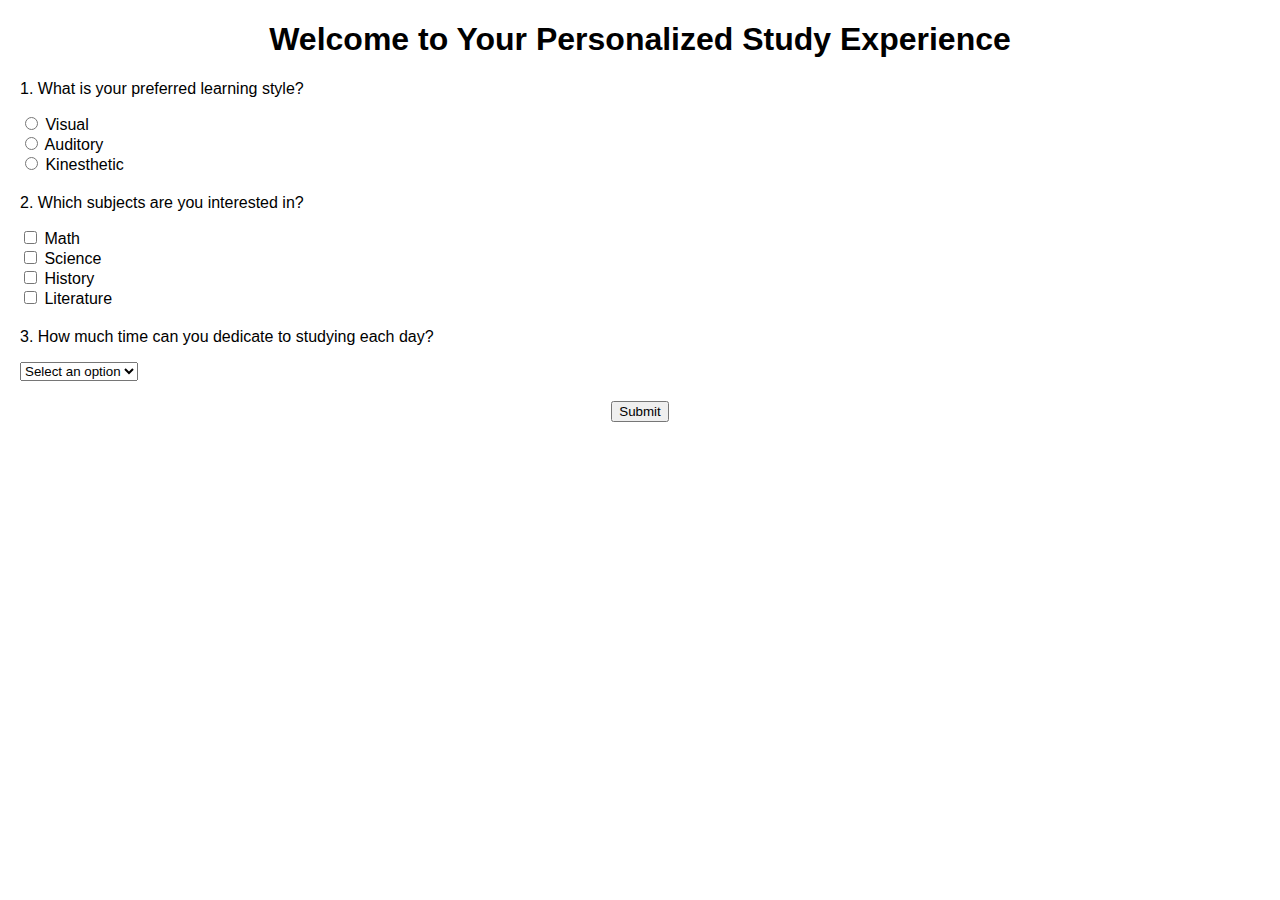
==== index.html @ b5ac8d74 "Initial commit with personalized study tool code" ====
<!-- index.html -->
<!DOCTYPE html>
<html lang="en">
<head>
  <meta charset="UTF-8">
  <title>Personalized Study Tool Test</title>
  <link rel="stylesheet" href="styles.css">
</head>
<body>
  <h1>Welcome to Your Personalized Study Experience</h1>
  <form id="userTest">
    <!-- Question 1 -->
    <div class="question">
      <p>1. What is your preferred learning style?</p>
      <label><input type="radio" name="learningStyle" value="Visual" required> Visual</label><br>
      <label><input type="radio" name="learningStyle" value="Auditory"> Auditory</label><br>
      <label><input type="radio" name="learningStyle" value="Kinesthetic"> Kinesthetic</label>
    </div>

    <!-- Question 2 -->
    <div class="question">
      <p>2. Which subjects are you interested in?</p>
      <label><input type="checkbox" name="subjects" value="Math"> Math</label><br>
      <label><input type="checkbox" name="subjects" value="Science"> Science</label><br>
      <label><input type="checkbox" name="subjects" value="History"> History</label><br>
      <label><input type="checkbox" name="subjects" value="Literature"> Literature</label>
    </div>

    <!-- Question 3 -->
    <div class="question">
      <p>3. How much time can you dedicate to studying each day?</p>
      <select name="studyTime" required>
        <option value="" disabled selected>Select an option</option>
        <option value="30">30 minutes</option>
        <option value="60">1 hour</option>
        <option value="90">1.5 hours</option>
        <option value="120">2 hours</option>
      </select>
    </div>

    <!-- Submit Button -->
    <button type="submit">Submit</button>
  </form>

  <script src="script.js"></script>
</body>
</html>
---- styles.css ----
/* styles.css */
body {
    font-family: Arial, sans-serif;
    margin: 20px;
  }
  
  h1 {
    text-align: center;
  }
  
  .question {
    margin-bottom: 20px;
  }
  
  button {
    display: block;
    margin: 0 auto;
  }
  
  .flashcard, .notes, .quiz {
    border: 1px solid #ccc;
    padding: 15px;
    margin-bottom: 10px;
  }
  
  .notes {
    background-color: #f9f9f9;
  }
  
  .quiz-question {
    margin-bottom: 10px;
  }
  
  .quiz-option {
    margin-left: 20px;
  }
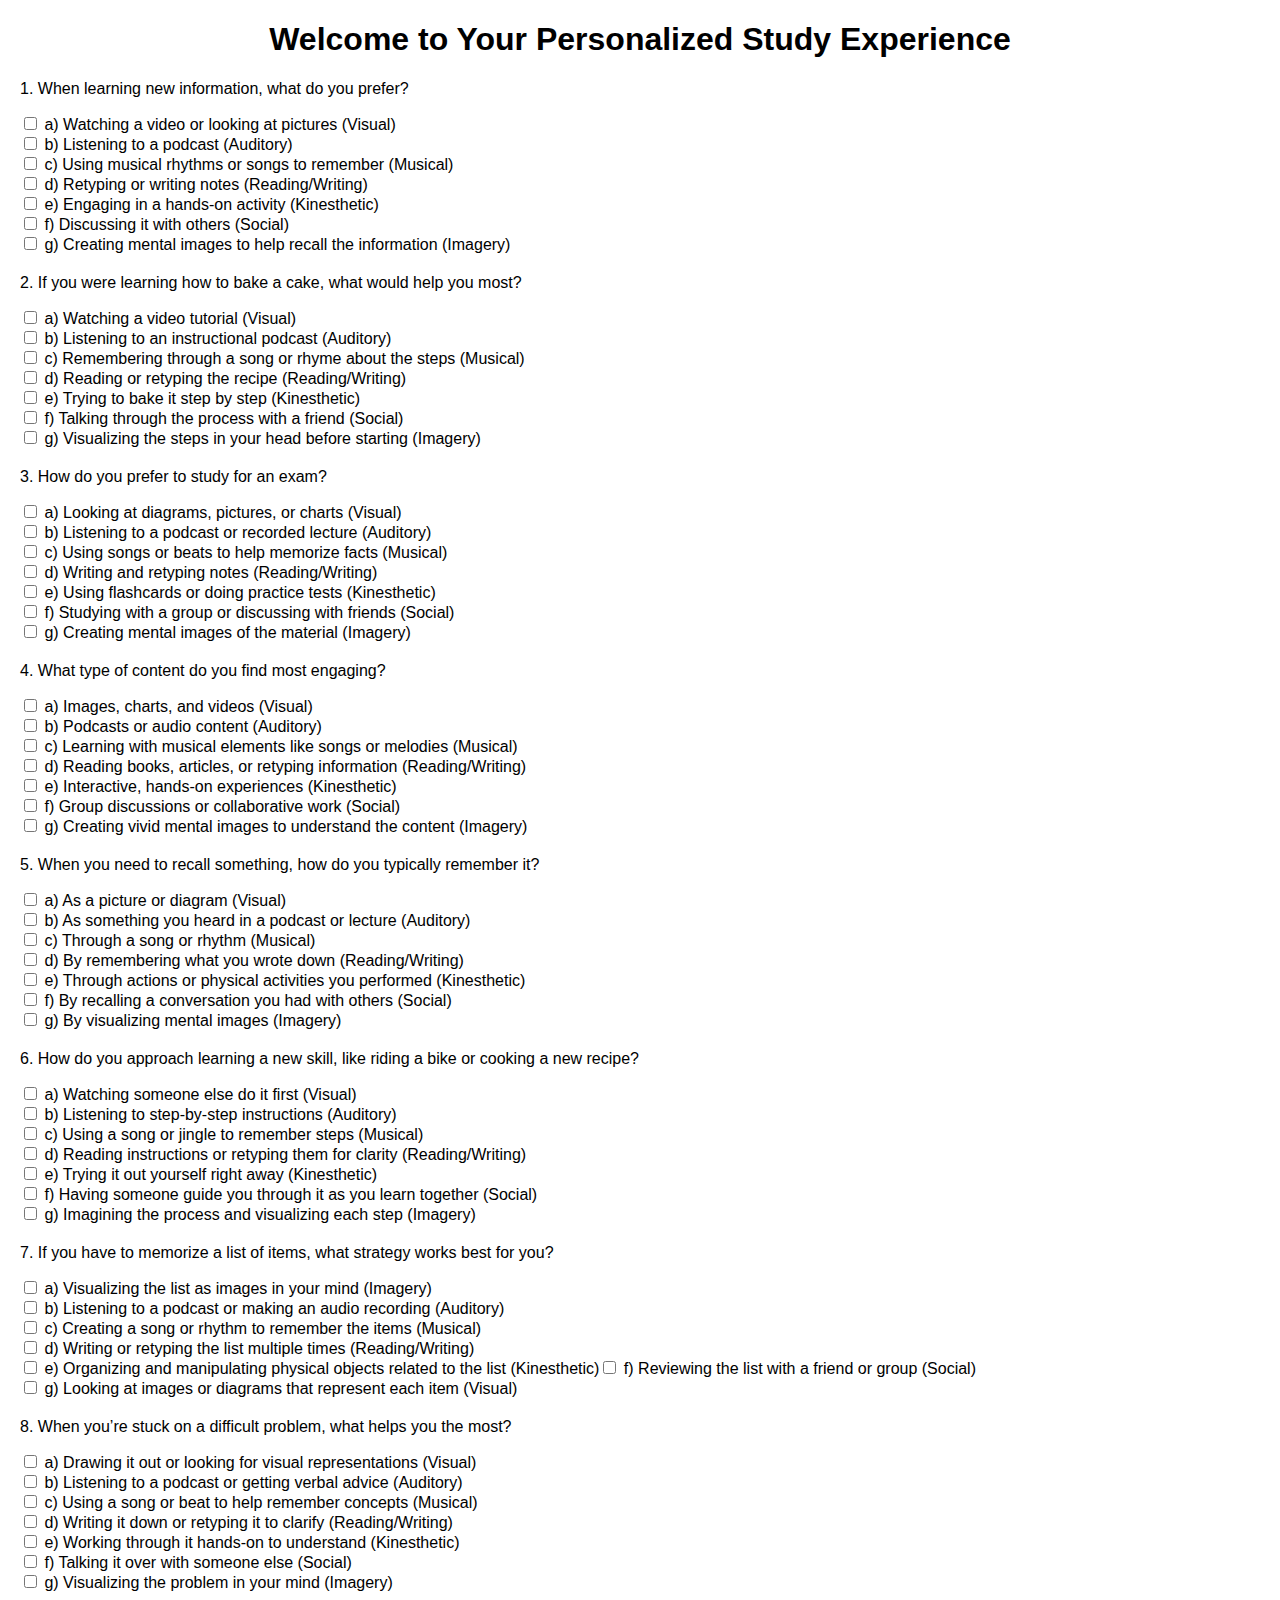
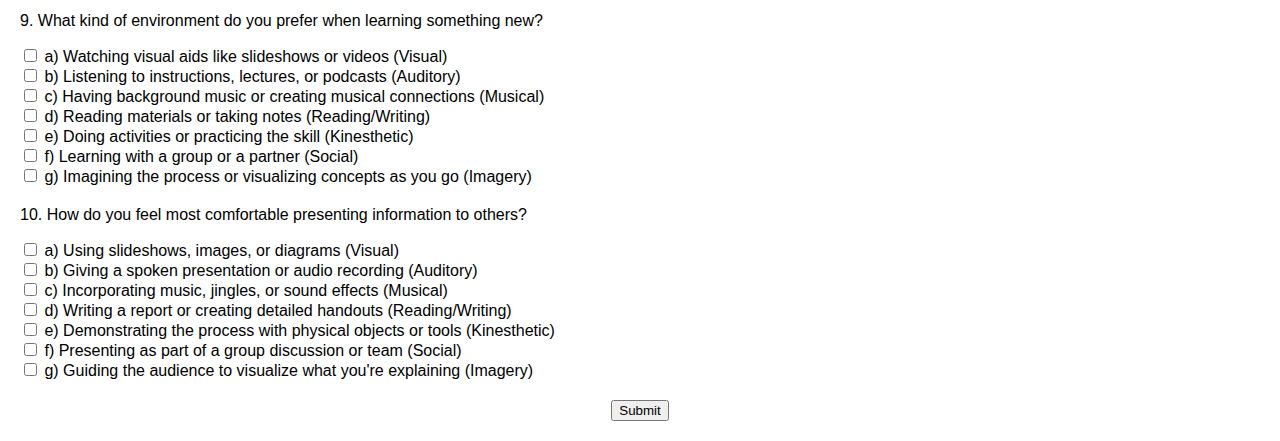
==== commit 71132ae9: "commit successful" ====
--- a/index.html
+++ b/index.html
@@ -1,47 +1,141 @@
-<!-- index.html -->
+
 <!DOCTYPE html>
 <html lang="en">
 <head>
   <meta charset="UTF-8">
+  <meta name="viewport" content="width=device-width, initial-scale=1.0">
   <title>Personalized Study Tool Test</title>
   <link rel="stylesheet" href="styles.css">
 </head>
 <body>
   <h1>Welcome to Your Personalized Study Experience</h1>
   <form id="userTest">
+    
     <!-- Question 1 -->
     <div class="question">
-      <p>1. What is your preferred learning style?</p>
-      <label><input type="radio" name="learningStyle" value="Visual" required> Visual</label><br>
-      <label><input type="radio" name="learningStyle" value="Auditory"> Auditory</label><br>
-      <label><input type="radio" name="learningStyle" value="Kinesthetic"> Kinesthetic</label>
+      <p>1. When learning new information, what do you prefer?</p>
+      <label><input type="checkbox" name="learningStyle" value="Visual"> a) Watching a video or looking at pictures (Visual)</label><br>
+      <label><input type="checkbox" name="learningStyle" value="Auditory"> b) Listening to a podcast (Auditory)</label><br>
+      <label><input type="checkbox" name="learningStyle" value="Musical"> c) Using musical rhythms or songs to remember (Musical)</label><br>
+      <label><input type="checkbox" name="learningStyle" value="Reading/Writing"> d) Retyping or writing notes (Reading/Writing)</label><br>
+      <label><input type="checkbox" name="learningStyle" value="Kinesthetic"> e) Engaging in a hands-on activity (Kinesthetic)</label><br>
+      <label><input type="checkbox" name="learningStyle" value="Social"> f) Discussing it with others (Social)</label><br>
+      <label><input type="checkbox" name="learningStyle" value="Imagery"> g) Creating mental images to help recall the information (Imagery)</label><br>
     </div>
 
     <!-- Question 2 -->
     <div class="question">
-      <p>2. Which subjects are you interested in?</p>
-      <label><input type="checkbox" name="subjects" value="Math"> Math</label><br>
-      <label><input type="checkbox" name="subjects" value="Science"> Science</label><br>
-      <label><input type="checkbox" name="subjects" value="History"> History</label><br>
-      <label><input type="checkbox" name="subjects" value="Literature"> Literature</label>
+      <p>2. If you were learning how to bake a cake, what would help you most?</p>
+      <label><input type="checkbox" name="learningStyle" value="Visual"> a) Watching a video tutorial (Visual)</label><br>
+      <label><input type="checkbox" name="learningStyle" value="Auditory"> b) Listening to an instructional podcast (Auditory)</label><br>
+      <label><input type="checkbox" name="learningStyle" value="Musical"> c) Remembering through a song or rhyme about the steps (Musical)</label><br>
+      <label><input type="checkbox" name="learningStyle" value="Reading/Writing"> d) Reading or retyping the recipe (Reading/Writing)</label><br>
+      <label><input type="checkbox" name="learningStyle" value="Kinesthetic"> e) Trying to bake it step by step (Kinesthetic)</label><br>
+      <label><input type="checkbox" name="learningStyle" value="Social"> f) Talking through the process with a friend (Social)</label><br>
+      <label><input type="checkbox" name="learningStyle" value="Imagery"> g) Visualizing the steps in your head before starting (Imagery)</label><br>
     </div>
 
     <!-- Question 3 -->
     <div class="question">
-      <p>3. How much time can you dedicate to studying each day?</p>
-      <select name="studyTime" required>
-        <option value="" disabled selected>Select an option</option>
-        <option value="30">30 minutes</option>
-        <option value="60">1 hour</option>
-        <option value="90">1.5 hours</option>
-        <option value="120">2 hours</option>
-      </select>
+      <p>3. How do you prefer to study for an exam?</p>
+      <label><input type="checkbox" name="learningStyle" value="Visual"> a) Looking at diagrams, pictures, or charts (Visual)</label><br>
+      <label><input type="checkbox" name="learningStyle" value="Auditory"> b) Listening to a podcast or recorded lecture (Auditory)</label><br>
+      <label><input type="checkbox" name="learningStyle" value="Musical"> c) Using songs or beats to help memorize facts (Musical)</label><br>
+      <label><input type="checkbox" name="learningStyle" value="Reading/Writing"> d) Writing and retyping notes (Reading/Writing)</label><br>
+      <label><input type="checkbox" name="learningStyle" value="Kinesthetic"> e) Using flashcards or doing practice tests (Kinesthetic)</label><br>
+      <label><input type="checkbox" name="learningStyle" value="Social"> f) Studying with a group or discussing with friends (Social)</label><br>
+      <label><input type="checkbox" name="learningStyle" value="Imagery"> g) Creating mental images of the material (Imagery)</label><br>
     </div>
 
-    <!-- Submit Button -->
-    <button type="submit">Submit</button>
-  </form>
+    <!-- Question 4 -->
+    <div class="question">
+      <p>4. What type of content do you find most engaging?</p>
+      <label><input type="checkbox" name="learningStyle" value="Visual"> a) Images, charts, and videos (Visual)</label><br>
+      <label><input type="checkbox" name="learningStyle" value="Auditory"> b) Podcasts or audio content (Auditory)</label><br>
+      <label><input type="checkbox" name="learningStyle" value="Musical"> c) Learning with musical elements like songs or melodies (Musical)</label><br>
+      <label><input type="checkbox" name="learningStyle" value="Reading/Writing"> d) Reading books, articles, or retyping information (Reading/Writing)</label><br>
+      <label><input type="checkbox" name="learningStyle" value="Kinesthetic"> e) Interactive, hands-on experiences (Kinesthetic)</label><br>
+      <label><input type="checkbox" name="learningStyle" value="Social"> f) Group discussions or collaborative work (Social)</label><br>
+      <label><input type="checkbox" name="learningStyle" value="Imagery"> g) Creating vivid mental images to understand the content (Imagery)</label><br>
+    </div>
 
-  <script src="script.js"></script>
-</body>
-</html>
+    <!-- Question 5 -->
+    <div class="question">
+      <p>5. When you need to recall something, how do you typically remember it?</p>
+      <label><input type="checkbox" name="learningStyle" value="Visual"> a) As a picture or diagram (Visual)</label><br>
+      <label><input type="checkbox" name="learningStyle" value="Auditory"> b) As something you heard in a podcast or lecture (Auditory)</label><br>
+      <label><input type="checkbox" name="learningStyle" value="Musical"> c) Through a song or rhythm (Musical)</label><br>
+      <label><input type="checkbox" name="learningStyle" value="Reading/Writing"> d) By remembering what you wrote down (Reading/Writing)</label><br>
+      <label><input type="checkbox" name="learningStyle" value="Kinesthetic"> e) Through actions or physical activities you performed (Kinesthetic)</label><br>
+      <label><input type="checkbox" name="learningStyle" value="Social"> f) By recalling a conversation you had with others (Social)</label><br>
+      <label><input type="checkbox" name="learningStyle" value="Imagery"> g) By visualizing mental images (Imagery)</label><br>
+    </div>
+
+    <!-- Question 6 -->
+    <div class="question">
+      <p>6. How do you approach learning a new skill, like riding a bike or cooking a new recipe?</p>
+      <label><input type="checkbox" name="learningStyle" value="Visual"> a) Watching someone else do it first (Visual)</label><br>
+      <label><input type="checkbox" name="learningStyle" value="Auditory"> b) Listening to step-by-step instructions (Auditory)</label><br>
+      <label><input type="checkbox" name="learningStyle" value="Musical"> c) Using a song or jingle to remember steps (Musical)</label><br>
+      <label><input type="checkbox" name="learningStyle" value="Reading/Writing"> d) Reading instructions or retyping them for clarity (Reading/Writing)</label><br>
+      <label><input type="checkbox" name="learningStyle" value="Kinesthetic"> e) Trying it out yourself right away (Kinesthetic)</label><br>
+      <label><input type="checkbox" name="learningStyle" value="Social"> f) Having someone guide you through it as you learn together (Social)</label><br>
+      <label><input type="checkbox" name="learningStyle" value="Imagery"> g) Imagining the process and visualizing each step (Imagery)</label><br>
+    </div>
+
+    <!-- Question 7 -->
+    <div class="question">
+      <p>7. If you have to memorize a list of items, what strategy works best for you?</p>
+      <label><input type="checkbox" name="learningStyle" value="Imagery"> a) Visualizing the list as images in your mind (Imagery)</label><br>
+      <label><input type="checkbox" name="learningStyle" value="Auditory"> b) Listening to a podcast or making an audio recording (Auditory)</label><br>
+      <label><input type="checkbox" name="learningStyle" value="Musical"> c) Creating a song or rhythm to remember the items (Musical)</label><br>
+      <label><input type="checkbox" name="learningStyle" value="Reading/Writing"> d) Writing or retyping the list multiple times (Reading/Writing)</label><br>
+      <label><input type="checkbox" name="learningStyle" value="Kinesthetic"> e) Organizing and manipulating physical objects related to the list (Kinesthetic)</
+        <label><input type="checkbox" name="learningStyle" value="Social"> f) Reviewing the list with a friend or group (Social)</label><br>
+        <label><input type="checkbox" name="learningStyle" value="Visual"> g) Looking at images or diagrams that represent each item (Visual)</label><br>
+      </div>
+  
+      <!-- Question 8 -->
+      <div class="question">
+        <p>8. When you’re stuck on a difficult problem, what helps you the most?</p>
+        <label><input type="checkbox" name="learningStyle" value="Visual"> a) Drawing it out or looking for visual representations (Visual)</label><br>
+        <label><input type="checkbox" name="learningStyle" value="Auditory"> b) Listening to a podcast or getting verbal advice (Auditory)</label><br>
+        <label><input type="checkbox" name="learningStyle" value="Musical"> c) Using a song or beat to help remember concepts (Musical)</label><br>
+        <label><input type="checkbox" name="learningStyle" value="Reading/Writing"> d) Writing it down or retyping it to clarify (Reading/Writing)</label><br>
+        <label><input type="checkbox" name="learningStyle" value="Kinesthetic"> e) Working through it hands-on to understand (Kinesthetic)</label><br>
+        <label><input type="checkbox" name="learningStyle" value="Social"> f) Talking it over with someone else (Social)</label><br>
+        <label><input type="checkbox" name="learningStyle" value="Imagery"> g) Visualizing the problem in your mind (Imagery)</label><br>
+      </div>
+  
+      <!-- Question 9 -->
+      <div class="question">
+        <p>9. What kind of environment do you prefer when learning something new?</p>
+        <label><input type="checkbox" name="learningStyle" value="Visual"> a) Watching visual aids like slideshows or videos (Visual)</label><br>
+        <label><input type="checkbox" name="learningStyle" value="Auditory"> b) Listening to instructions, lectures, or podcasts (Auditory)</label><br>
+        <label><input type="checkbox" name="learningStyle" value="Musical"> c) Having background music or creating musical connections (Musical)</label><br>
+        <label><input type="checkbox" name="learningStyle" value="Reading/Writing"> d) Reading materials or taking notes (Reading/Writing)</label><br>
+        <label><input type="checkbox" name="learningStyle" value="Kinesthetic"> e) Doing activities or practicing the skill (Kinesthetic)</label><br>
+        <label><input type="checkbox" name="learningStyle" value="Social"> f) Learning with a group or a partner (Social)</label><br>
+        <label><input type="checkbox" name="learningStyle" value="Imagery"> g) Imagining the process or visualizing concepts as you go (Imagery)</label><br>
+      </div>
+  
+      <!-- Question 10 -->
+      <div class="question">
+        <p>10. How do you feel most comfortable presenting information to others?</p>
+        <label><input type="checkbox" name="learningStyle" value="Visual"> a) Using slideshows, images, or diagrams (Visual)</label><br>
+        <label><input type="checkbox" name="learningStyle" value="Auditory"> b) Giving a spoken presentation or audio recording (Auditory)</label><br>
+        <label><input type="checkbox" name="learningStyle" value="Musical"> c) Incorporating music, jingles, or sound effects (Musical)</label><br>
+        <label><input type="checkbox" name="learningStyle" value="Reading/Writing"> d) Writing a report or creating detailed handouts (Reading/Writing)</label><br>
+        <label><input type="checkbox" name="learningStyle" value="Kinesthetic"> e) Demonstrating the process with physical objects or tools (Kinesthetic)</label><br>
+        <label><input type="checkbox" name="learningStyle" value="Social"> f) Presenting as part of a group discussion or team (Social)</label><br>
+        <label><input type="checkbox" name="learningStyle" value="Imagery"> g) Guiding the audience to visualize what you're explaining (Imagery)</label><br>
+      </div>
+  
+      <!-- Submit Button -->
+      <button type="submit">Submit</button>
+    </form>
+  
+    <script src="script.js"></script>
+  </body>
+  </html>
+  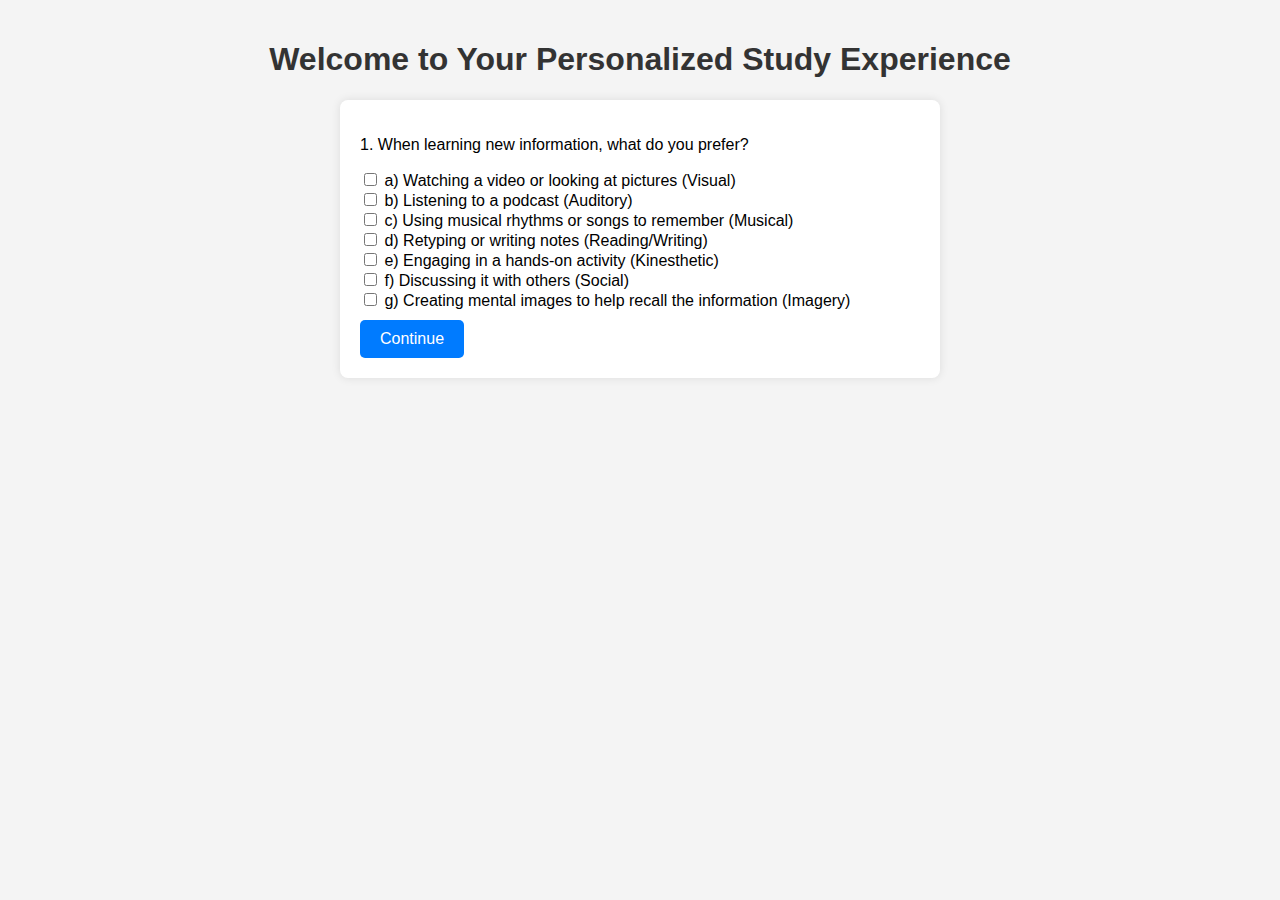
==== commit 05e911f5: "commit success" ====
--- a/index.html
+++ b/index.html
@@ -1,141 +1,150 @@
-
 <!DOCTYPE html>
 <html lang="en">
+
 <head>
   <meta charset="UTF-8">
   <meta name="viewport" content="width=device-width, initial-scale=1.0">
   <title>Personalized Study Tool Test</title>
-  <link rel="stylesheet" href="styles.css">
+  <link rel="stylesheet" href="html.css"> <!-- Link to your CSS file -->
 </head>
+
 <body>
   <h1>Welcome to Your Personalized Study Experience</h1>
   <form id="userTest">
     
     <!-- Question 1 -->
-    <div class="question">
+    <div id="question1" class="question">
       <p>1. When learning new information, what do you prefer?</p>
-      <label><input type="checkbox" name="learningStyle" value="Visual"> a) Watching a video or looking at pictures (Visual)</label><br>
-      <label><input type="checkbox" name="learningStyle" value="Auditory"> b) Listening to a podcast (Auditory)</label><br>
-      <label><input type="checkbox" name="learningStyle" value="Musical"> c) Using musical rhythms or songs to remember (Musical)</label><br>
-      <label><input type="checkbox" name="learningStyle" value="Reading/Writing"> d) Retyping or writing notes (Reading/Writing)</label><br>
-      <label><input type="checkbox" name="learningStyle" value="Kinesthetic"> e) Engaging in a hands-on activity (Kinesthetic)</label><br>
-      <label><input type="checkbox" name="learningStyle" value="Social"> f) Discussing it with others (Social)</label><br>
-      <label><input type="checkbox" name="learningStyle" value="Imagery"> g) Creating mental images to help recall the information (Imagery)</label><br>
+      <label><input type="checkbox" name="learningStyle1" value="Visual"> a) Watching a video or looking at pictures (Visual)</label><br>
+      <label><input type="checkbox" name="learningStyle1" value="Auditory"> b) Listening to a podcast (Auditory)</label><br>
+      <label><input type="checkbox" name="learningStyle1" value="Musical"> c) Using musical rhythms or songs to remember (Musical)</label><br>
+      <label><input type="checkbox" name="learningStyle1" value="Reading/Writing"> d) Retyping or writing notes (Reading/Writing)</label><br>
+      <label><input type="checkbox" name="learningStyle1" value="Kinesthetic"> e) Engaging in a hands-on activity (Kinesthetic)</label><br>
+      <label><input type="checkbox" name="learningStyle1" value="Social"> f) Discussing it with others (Social)</label><br>
+      <label><input type="checkbox" name="learningStyle1" value="Imagery"> g) Creating mental images to help recall the information (Imagery)</label><br>
+      <button type="button" class="continue-btn" onclick="nextQuestion(2)">Continue</button>
     </div>
 
     <!-- Question 2 -->
-    <div class="question">
+    <div id="question2" class="question" style="display:none;">
       <p>2. If you were learning how to bake a cake, what would help you most?</p>
-      <label><input type="checkbox" name="learningStyle" value="Visual"> a) Watching a video tutorial (Visual)</label><br>
-      <label><input type="checkbox" name="learningStyle" value="Auditory"> b) Listening to an instructional podcast (Auditory)</label><br>
-      <label><input type="checkbox" name="learningStyle" value="Musical"> c) Remembering through a song or rhyme about the steps (Musical)</label><br>
-      <label><input type="checkbox" name="learningStyle" value="Reading/Writing"> d) Reading or retyping the recipe (Reading/Writing)</label><br>
-      <label><input type="checkbox" name="learningStyle" value="Kinesthetic"> e) Trying to bake it step by step (Kinesthetic)</label><br>
-      <label><input type="checkbox" name="learningStyle" value="Social"> f) Talking through the process with a friend (Social)</label><br>
-      <label><input type="checkbox" name="learningStyle" value="Imagery"> g) Visualizing the steps in your head before starting (Imagery)</label><br>
+      <label><input type="checkbox" name="learningStyle2" value="Visual"> a) Watching a video tutorial (Visual)</label><br>
+      <label><input type="checkbox" name="learningStyle2" value="Auditory"> b) Listening to an instructional podcast (Auditory)</label><br>
+      <label><input type="checkbox" name="learningStyle2" value="Musical"> c) Remembering through a song or rhyme about the steps (Musical)</label><br>
+      <label><input type="checkbox" name="learningStyle2" value="Reading/Writing"> d) Reading or retyping the recipe (Reading/Writing)</label><br>
+      <label><input type="checkbox" name="learningStyle2" value="Kinesthetic"> e) Trying to bake it step by step (Kinesthetic)</label><br>
+      <label><input type="checkbox" name="learningStyle2" value="Social"> f) Talking through the process with a friend (Social)</label><br>
+      <label><input type="checkbox" name="learningStyle2" value="Imagery"> g) Visualizing the steps in your head before starting (Imagery)</label><br>
+      <button type="button" class="continue-btn" onclick="nextQuestion(3)">Continue</button>
     </div>
 
     <!-- Question 3 -->
-    <div class="question">
+    <div id="question3" class="question" style="display:none;">
       <p>3. How do you prefer to study for an exam?</p>
-      <label><input type="checkbox" name="learningStyle" value="Visual"> a) Looking at diagrams, pictures, or charts (Visual)</label><br>
-      <label><input type="checkbox" name="learningStyle" value="Auditory"> b) Listening to a podcast or recorded lecture (Auditory)</label><br>
-      <label><input type="checkbox" name="learningStyle" value="Musical"> c) Using songs or beats to help memorize facts (Musical)</label><br>
-      <label><input type="checkbox" name="learningStyle" value="Reading/Writing"> d) Writing and retyping notes (Reading/Writing)</label><br>
-      <label><input type="checkbox" name="learningStyle" value="Kinesthetic"> e) Using flashcards or doing practice tests (Kinesthetic)</label><br>
-      <label><input type="checkbox" name="learningStyle" value="Social"> f) Studying with a group or discussing with friends (Social)</label><br>
-      <label><input type="checkbox" name="learningStyle" value="Imagery"> g) Creating mental images of the material (Imagery)</label><br>
+      <label><input type="checkbox" name="learningStyle3" value="Visual"> a) Looking at diagrams, pictures, or charts (Visual)</label><br>
+      <label><input type="checkbox" name="learningStyle3" value="Auditory"> b) Listening to a podcast or recorded lecture (Auditory)</label><br>
+      <label><input type="checkbox" name="learningStyle3" value="Musical"> c) Using songs or beats to help memorize facts (Musical)</label><br>
+      <label><input type="checkbox" name="learningStyle3" value="Reading/Writing"> d) Writing and retyping notes (Reading/Writing)</label><br>
+      <label><input type="checkbox" name="learningStyle3" value="Kinesthetic"> e) Using flashcards or doing practice tests (Kinesthetic)</label><br>
+      <label><input type="checkbox" name="learningStyle3" value="Social"> f) Studying with a group or discussing with friends (Social)</label><br>
+      <label><input type="checkbox" name="learningStyle3" value="Imagery"> g) Creating mental images of the material (Imagery)</label><br>
+      <button type="button" class="continue-btn" onclick="nextQuestion(4)">Continue</button>
     </div>
 
     <!-- Question 4 -->
-    <div class="question">
+    <div id="question4" class="question" style="display:none;">
       <p>4. What type of content do you find most engaging?</p>
-      <label><input type="checkbox" name="learningStyle" value="Visual"> a) Images, charts, and videos (Visual)</label><br>
-      <label><input type="checkbox" name="learningStyle" value="Auditory"> b) Podcasts or audio content (Auditory)</label><br>
-      <label><input type="checkbox" name="learningStyle" value="Musical"> c) Learning with musical elements like songs or melodies (Musical)</label><br>
-      <label><input type="checkbox" name="learningStyle" value="Reading/Writing"> d) Reading books, articles, or retyping information (Reading/Writing)</label><br>
-      <label><input type="checkbox" name="learningStyle" value="Kinesthetic"> e) Interactive, hands-on experiences (Kinesthetic)</label><br>
-      <label><input type="checkbox" name="learningStyle" value="Social"> f) Group discussions or collaborative work (Social)</label><br>
-      <label><input type="checkbox" name="learningStyle" value="Imagery"> g) Creating vivid mental images to understand the content (Imagery)</label><br>
+      <label><input type="checkbox" name="learningStyle4" value="Visual"> a) Images, charts, and videos (Visual)</label><br>
+      <label><input type="checkbox" name="learningStyle4" value="Auditory"> b) Podcasts or audio content (Auditory)</label><br>
+      <label><input type="checkbox" name="learningStyle4" value="Musical"> c) Learning with musical elements like songs or melodies (Musical)</label><br>
+      <label><input type="checkbox" name="learningStyle4" value="Reading/Writing"> d) Reading books, articles, or retyping information (Reading/Writing)</label><br>
+      <label><input type="checkbox" name="learningStyle4" value="Kinesthetic"> e) Interactive, hands-on experiences (Kinesthetic)</label><br>
+      <label><input type="checkbox" name="learningStyle4" value="Social"> f) Group discussions or collaborative work (Social)</label><br>
+      <label><input type="checkbox" name="learningStyle4" value="Imagery"> g) Creating vivid mental images to understand the content (Imagery)</label><br>
+      <button type="button" class="continue-btn" onclick="nextQuestion(5)">Continue</button>
     </div>
 
     <!-- Question 5 -->
-    <div class="question">
+    <div id="question5" class="question" style="display:none;">
       <p>5. When you need to recall something, how do you typically remember it?</p>
-      <label><input type="checkbox" name="learningStyle" value="Visual"> a) As a picture or diagram (Visual)</label><br>
-      <label><input type="checkbox" name="learningStyle" value="Auditory"> b) As something you heard in a podcast or lecture (Auditory)</label><br>
-      <label><input type="checkbox" name="learningStyle" value="Musical"> c) Through a song or rhythm (Musical)</label><br>
-      <label><input type="checkbox" name="learningStyle" value="Reading/Writing"> d) By remembering what you wrote down (Reading/Writing)</label><br>
-      <label><input type="checkbox" name="learningStyle" value="Kinesthetic"> e) Through actions or physical activities you performed (Kinesthetic)</label><br>
-      <label><input type="checkbox" name="learningStyle" value="Social"> f) By recalling a conversation you had with others (Social)</label><br>
-      <label><input type="checkbox" name="learningStyle" value="Imagery"> g) By visualizing mental images (Imagery)</label><br>
+      <label><input type="checkbox" name="learningStyle5" value="Visual"> a) As a picture or diagram (Visual)</label><br>
+      <label><input type="checkbox" name="learningStyle5" value="Auditory"> b) As something you heard in a podcast or lecture (Auditory)</label><br>
+      <label><input type="checkbox" name="learningStyle5" value="Musical"> c) Through a song or rhythm (Musical)</label><br>
+      <label><input type="checkbox" name="learningStyle5" value="Reading/Writing"> d) By remembering what you wrote down (Reading/Writing)</label><br>
+      <label><input type="checkbox" name="learningStyle5" value="Kinesthetic"> e) Through actions or physical activities you performed (Kinesthetic)</label><br>
+      <label><input type="checkbox" name="learningStyle5" value="Social"> f) By recalling a conversation you had with others (Social)</label><br>
+      <label><input type="checkbox" name="learningStyle5" value="Imagery"> g) By visualizing mental images (Imagery)</label><br>
+      <button type="button" class="continue-btn" onclick="nextQuestion(6)">Continue</button>
     </div>
 
     <!-- Question 6 -->
-    <div class="question">
+    <div id="question6" class="question" style="display:none;">
       <p>6. How do you approach learning a new skill, like riding a bike or cooking a new recipe?</p>
-      <label><input type="checkbox" name="learningStyle" value="Visual"> a) Watching someone else do it first (Visual)</label><br>
-      <label><input type="checkbox" name="learningStyle" value="Auditory"> b) Listening to step-by-step instructions (Auditory)</label><br>
-      <label><input type="checkbox" name="learningStyle" value="Musical"> c) Using a song or jingle to remember steps (Musical)</label><br>
-      <label><input type="checkbox" name="learningStyle" value="Reading/Writing"> d) Reading instructions or retyping them for clarity (Reading/Writing)</label><br>
-      <label><input type="checkbox" name="learningStyle" value="Kinesthetic"> e) Trying it out yourself right away (Kinesthetic)</label><br>
-      <label><input type="checkbox" name="learningStyle" value="Social"> f) Having someone guide you through it as you learn together (Social)</label><br>
-      <label><input type="checkbox" name="learningStyle" value="Imagery"> g) Imagining the process and visualizing each step (Imagery)</label><br>
+      <label><input type="checkbox" name="learningStyle6" value="Visual"> a) Watching someone else do it first (Visual)</label><br>
+      <label><input type="checkbox" name="learningStyle6" value="Auditory"> b) Listening to step-by-step instructions (Auditory)</label><br>
+      <label><input type="checkbox" name="learningStyle6" value="Musical"> c) Using a song or jingle to remember steps (Musical)</label><br>
+      <label><input type="checkbox" name="learningStyle6" value="Reading/Writing"> d) Reading instructions or retyping them for clarity (Reading/Writing)</label><br>
+      <label><input type="checkbox" name="learningStyle6" value="Kinesthetic"> e) Trying it out yourself right away (Kinesthetic)</label><br>
+      <label><input type="checkbox" name="learningStyle6" value="Social"> f) Having someone guide you through it as you learn together (Social)</label><br>
+      <label><input type="checkbox" name="learningStyle6" value="Imagery"> g) Imagining yourself performing the task before doing it (Imagery)</label><br>
+      <button type="button" class="continue-btn" onclick="nextQuestion(7)">Continue</button>
     </div>
 
     <!-- Question 7 -->
-    <div class="question">
-      <p>7. If you have to memorize a list of items, what strategy works best for you?</p>
-      <label><input type="checkbox" name="learningStyle" value="Imagery"> a) Visualizing the list as images in your mind (Imagery)</label><br>
-      <label><input type="checkbox" name="learningStyle" value="Auditory"> b) Listening to a podcast or making an audio recording (Auditory)</label><br>
-      <label><input type="checkbox" name="learningStyle" value="Musical"> c) Creating a song or rhythm to remember the items (Musical)</label><br>
-      <label><input type="checkbox" name="learningStyle" value="Reading/Writing"> d) Writing or retyping the list multiple times (Reading/Writing)</label><br>
-      <label><input type="checkbox" name="learningStyle" value="Kinesthetic"> e) Organizing and manipulating physical objects related to the list (Kinesthetic)</
-        <label><input type="checkbox" name="learningStyle" value="Social"> f) Reviewing the list with a friend or group (Social)</label><br>
-        <label><input type="checkbox" name="learningStyle" value="Visual"> g) Looking at images or diagrams that represent each item (Visual)</label><br>
-      </div>
-  
-      <!-- Question 8 -->
-      <div class="question">
-        <p>8. When you’re stuck on a difficult problem, what helps you the most?</p>
-        <label><input type="checkbox" name="learningStyle" value="Visual"> a) Drawing it out or looking for visual representations (Visual)</label><br>
-        <label><input type="checkbox" name="learningStyle" value="Auditory"> b) Listening to a podcast or getting verbal advice (Auditory)</label><br>
-        <label><input type="checkbox" name="learningStyle" value="Musical"> c) Using a song or beat to help remember concepts (Musical)</label><br>
-        <label><input type="checkbox" name="learningStyle" value="Reading/Writing"> d) Writing it down or retyping it to clarify (Reading/Writing)</label><br>
-        <label><input type="checkbox" name="learningStyle" value="Kinesthetic"> e) Working through it hands-on to understand (Kinesthetic)</label><br>
-        <label><input type="checkbox" name="learningStyle" value="Social"> f) Talking it over with someone else (Social)</label><br>
-        <label><input type="checkbox" name="learningStyle" value="Imagery"> g) Visualizing the problem in your mind (Imagery)</label><br>
-      </div>
-  
-      <!-- Question 9 -->
-      <div class="question">
-        <p>9. What kind of environment do you prefer when learning something new?</p>
-        <label><input type="checkbox" name="learningStyle" value="Visual"> a) Watching visual aids like slideshows or videos (Visual)</label><br>
-        <label><input type="checkbox" name="learningStyle" value="Auditory"> b) Listening to instructions, lectures, or podcasts (Auditory)</label><br>
-        <label><input type="checkbox" name="learningStyle" value="Musical"> c) Having background music or creating musical connections (Musical)</label><br>
-        <label><input type="checkbox" name="learningStyle" value="Reading/Writing"> d) Reading materials or taking notes (Reading/Writing)</label><br>
-        <label><input type="checkbox" name="learningStyle" value="Kinesthetic"> e) Doing activities or practicing the skill (Kinesthetic)</label><br>
-        <label><input type="checkbox" name="learningStyle" value="Social"> f) Learning with a group or a partner (Social)</label><br>
-        <label><input type="checkbox" name="learningStyle" value="Imagery"> g) Imagining the process or visualizing concepts as you go (Imagery)</label><br>
-      </div>
-  
-      <!-- Question 10 -->
-      <div class="question">
-        <p>10. How do you feel most comfortable presenting information to others?</p>
-        <label><input type="checkbox" name="learningStyle" value="Visual"> a) Using slideshows, images, or diagrams (Visual)</label><br>
-        <label><input type="checkbox" name="learningStyle" value="Auditory"> b) Giving a spoken presentation or audio recording (Auditory)</label><br>
-        <label><input type="checkbox" name="learningStyle" value="Musical"> c) Incorporating music, jingles, or sound effects (Musical)</label><br>
-        <label><input type="checkbox" name="learningStyle" value="Reading/Writing"> d) Writing a report or creating detailed handouts (Reading/Writing)</label><br>
-        <label><input type="checkbox" name="learningStyle" value="Kinesthetic"> e) Demonstrating the process with physical objects or tools (Kinesthetic)</label><br>
-        <label><input type="checkbox" name="learningStyle" value="Social"> f) Presenting as part of a group discussion or team (Social)</label><br>
-        <label><input type="checkbox" name="learningStyle" value="Imagery"> g) Guiding the audience to visualize what you're explaining (Imagery)</label><br>
-      </div>
-  
-      <!-- Submit Button -->
-      <button type="submit">Submit</button>
-    </form>
-  
-    <script src="script.js"></script>
-  </body>
-  </html>
-  +    <div id="question7" class="question" style="display:none;">
+      <p>7. What do you do when trying to understand complex instructions or concepts?</p>
+      <label><input type="checkbox" name="learningStyle7" value="Visual"> a) Look for diagrams, flowcharts, or pictures (Visual)</label><br>
+      <label><input type="checkbox" name="learningStyle7" value="Auditory"> b) Listen to an expert explain it (Auditory)</label><br>
+      <label><input type="checkbox" name="learningStyle7" value="Musical"> c) Make a song or rhythm out of the concept (Musical)</label><br>
+      <label><input type="checkbox" name="learningStyle7" value="Reading/Writing"> d) Write out notes or create written explanations (Reading/Writing)</label><br>
+      <label><input type="checkbox" name="learningStyle7" value="Kinesthetic"> e) Try to physically act it out or use hands-on methods (Kinesthetic)</label><br>
+      <label><input type="checkbox" name="learningStyle7" value="Social"> f) Discuss it with others to get different perspectives (Social)</label><br>
+      <label><input type="checkbox" name="learningStyle7" value="Imagery"> g) Visualize how the concept works in real-life scenarios (Imagery)</label><br>
+      <button type="button" class="continue-btn" onclick="nextQuestion(8)">Continue</button>
+    </div>
+
+    <!-- Question 8 -->
+    <div id="question8" class="question" style="display:none;">
+      <p>8. What environment helps you learn best?</p>
+      <label><input type="checkbox" name="learningStyle8" value="Visual"> a) A quiet space with visual aids or displays (Visual)</label><br>
+      <label><input type="checkbox" name="learningStyle8" value="Auditory"> b) A place with minimal distractions but background sound (Auditory)</label><br>
+      <label><input type="checkbox" name="learningStyle8" value="Musical"> c) A lively environment with music or sounds (Musical)</label><br>
+      <label><input type="checkbox" name="learningStyle8" value="Reading/Writing"> d) A space where I can write and re-write notes (Reading/Writing)</label><br>
+      <label><input type="checkbox" name="learningStyle8" value="Kinesthetic"> e) A hands-on, interactive workspace (Kinesthetic)</label><br>
+      <label><input type="checkbox" name="learningStyle8" value="Social"> f) A social and interactive setting (Social)</label><br>
+      <label><input type="checkbox" name="learningStyle8" value="Imagery"> g) A place where I can imagine things or create mental models (Imagery)</label><br>
+      <button type="button" class="continue-btn" onclick="nextQuestion(9)">Continue</button>
+    </div>
+
+    <!-- Question 9 -->
+    <div id="question9" class="question" style="display:none;">
+      <p>9. How do you organize your learning material?</p>
+      <label><input type="checkbox" name="learningStyle9" value="Visual"> a) By organizing it visually with color coding or diagrams (Visual)</label><br>
+      <label><input type="checkbox" name="learningStyle9" value="Auditory"> b) By recording audio notes or explanations (Auditory)</label><br>
+      <label><input type="checkbox" name="learningStyle9" value="Musical"> c) By creating musical associations or patterns (Musical)</label><br>
+      <label><input type="checkbox" name="learningStyle9" value="Reading/Writing"> d) By making lists or written summaries (Reading/Writing)</label><br>
+      <label><input type="checkbox" name="learningStyle9" value="Kinesthetic"> e) By physically interacting with the material (Kinesthetic)</label><br>
+      <label><input type="checkbox" name="learningStyle9" value="Social"> f) By discussing it with others (Social)</label><br>
+      <label><input type="checkbox" name="learningStyle9" value="Imagery"> g) By visualizing how it fits together in my mind (Imagery)</label><br>
+      <button type="button" class="continue-btn" onclick="nextQuestion(10)">Continue</button>
+    </div>
+
+    <!-- Question 10 -->
+    <div id="question10" class="question" style="display:none;">
+      <p>10. How do you approach remembering complex information?</p>
+      <label><input type="checkbox" name="learningStyle10" value="Visual"> a) By visualizing the concepts (Visual)</label><br>
+      <label><input type="checkbox" name="learningStyle10" value="Auditory"> b) By talking about it or explaining it aloud (Auditory)</label><br>
+      <label><input type="checkbox" name="learningStyle10" value="Musical"> c) By creating a rhythm or song to remember it (Musical)</label><br>
+      <label><input type="checkbox" name="learningStyle10" value="Reading/Writing"> d) By writing out summaries or notes (Reading/Writing)</label><br>
+      <label><input type="checkbox" name="learningStyle10" value="Kinesthetic"> e) By physically doing the task or practicing it (Kinesthetic)</label><br>
+      <label><input type="checkbox" name="learningStyle10" value="Social"> f) By teaching someone else (Social)</label><br>
+      <label><input type="checkbox" name="learningStyle10" value="Imagery"> g) By creating mental images to aid recall (Imagery)</label><br>
+      <button type="button" class="continue-btn" onclick="submitQuiz()">Submit</button>
+    </div>
+    
+  </form>
+
+  <script src="html.js"></script> <!-- Link to your JavaScript file -->
+</body>
+
+</html>
--- a/html.css
+++ b/html.css
@@ -0,0 +1,42 @@
+body {
+    font-family: Arial, sans-serif;
+    margin: 0;
+    padding: 20px;
+    background-color: #f4f4f4;
+  }
+  
+  h1 {
+    text-align: center;
+    color: #333;
+  }
+  
+  form {
+    width: 80%;
+    max-width: 600px;
+    margin: 0 auto;
+  }
+  
+  .question {
+    display: none;
+    background-color: white;
+    padding: 20px;
+    margin-bottom: 20px;
+    border-radius: 8px;
+    box-shadow: 0 0 10px rgba(0, 0, 0, 0.1);
+  }
+  
+  button.continue-btn {
+    background-color: #007bff;
+    color: white;
+    padding: 10px 20px;
+    border: none;
+    border-radius: 5px;
+    cursor: pointer;
+    font-size: 16px;
+    margin-top: 10px;
+  }
+  
+  button.continue-btn:hover {
+    background-color: #0056b3;
+  }
+  